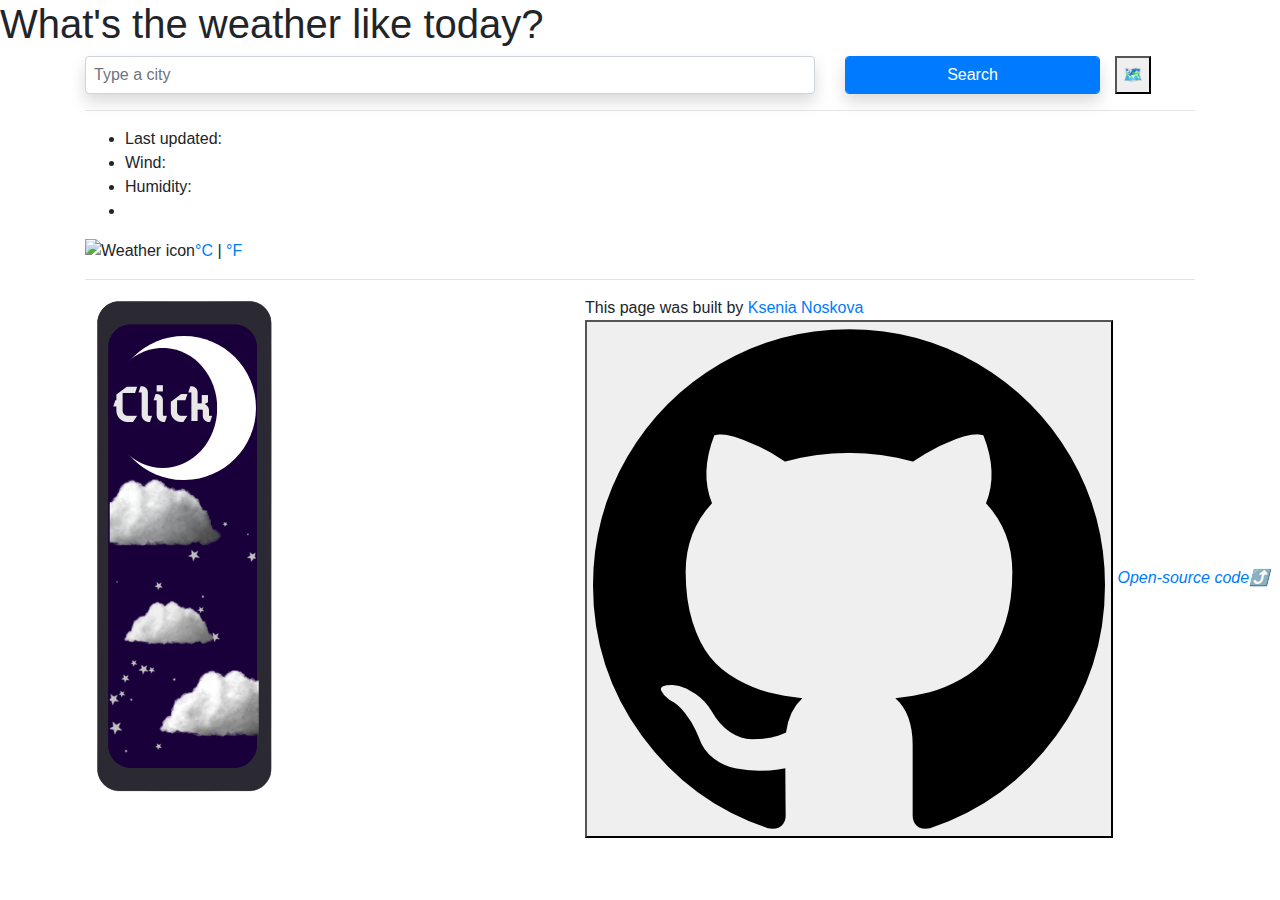
==== index(dark-theme).html @ c70a7c02 "Create index(dark-theme).html" ====
<!DOCTYPE html>
<html lang="en">
  <head>
    <link rel="icon" href="src/img/icon.png" type="image/png" />
    <meta charset="UTF-8" />
    <script src="https://unpkg.com/axios/dist/axios.min.js"></script>
    <meta name="viewport" content="width=device-width, initial-scale=1.0" />
    <meta http-equiv="X-UA-Compatible" content="ie=edge" />
    <link
      href="https://fonts.googleapis.com/css2?family=Amatic+SC&display=swap"
      rel="stylesheet"
    />
    <link
      href="https://fonts.googleapis.com/css2?family=Amita&display=swap"
      rel="stylesheet"
    />
    <link
      href="https://fonts.googleapis.com/css2?family=Tangerine&display=swap"
      rel="stylesheet"
    />
    <link
      href="https://fonts.googleapis.com/css2?family=Dosis:wght@200&display=swap"
      rel="stylesheet"
    />
    <link
      rel="stylesheet"
      href="https://stackpath.bootstrapcdn.com/bootstrap/4.3.1/css/bootstrap.min.css"
      integrity="sha384-ggOyR0iXCbMQv3Xipma34MD+dH/1fQ784/j6cY/iJTQUOhcWr7x9JvoRxT2MZw1T"
      crossorigin="anonymous"
    />
    <link rel="stylesheet" href="src/styles(dark-theme).css" />
    <title>Weather project</title>
  </head>

  <body>
    <header><h1>What's the weather like today?</h1></header>
    <div class="container">
      <div class="weather-app">
        <form class="search-form" id="search-form">
          <div class="row">
            <div class="col-8">
              <input
                type="search"
                placeholder="Type a city"
                autocomplete="off"
                id="city-input"
                class="form-control shadow p-2"
              />
            </div>
            <div class="col-3">
              <input
                type="submit"
                value="Search"
                class="form-control btn btn-primary shadow p-1"
              />
            </div>
            <button class="map" id="cur-location">🗺</button>
          </div>
        </form>
        <div class="info">
          <hr />
          <h2 id="urcity"></h2>
          <ul>
            <li>Last updated: <a id="date" class="color"></a></li>
            <li class="c-wind">Wind: <a id="wind" class="color"></a></li>
            <li class="c-humid">Humidity: <a id="humid" class="color"></a></li>
            <li id="desc" class="color"></li>
          </ul>
          <div class="block-temp row">
            <div class="col-6">
                
              <div class="clearfix weather-temperature">
                <img
                  src="http://openweathermap.org/img/wn/04d@2x.png"
                  alt="Weather icon"
                  id="w-icon"
                  class="float-left"
                />
                <div class="float-left">
                  <span class="temp" id="d-temp"></span>
                  <span class="units">
                    <a href="#" id="c-link" class="active">°C</a> |
                    <a id="f-link" href="#">°F</a></span
                  >
                </div>
              </div>
            </div>						
						</div>
          </div>
          <hr class="wf">
          <div class="weather-forecast" id="forecast">	
          </div>
          <p>
            <a href="index.html">
              <img src="src/img/moon.png" alt="moon" class="moon-icon float-left" border="0" />
            </a>
          </p>
        </div>
      </div>
    </div>
    <footer>
      This page was built by
      <a href="https://t.me/kse_nya22" target="_blank"> Ksenia Noskova </a>
      <div class="contact">
        <button
          onclick="document.location='https://github.com/Ksen-N/SC-challange4-week6-2-'"
          alt="_blank"
          class="git"
        >
          <img class="git-icon" src="src/img/git.png" alt="Github icon" />
        </button>
        <span
          ><a
            class="code-link"
            href="https://github.com/Ksen-N/H-w-SC-week7.git"
            alt="_blank"
            ><em>Open-source code⤴</em></a
          >
        </span>
      </div>
    </footer>
    <script src="src/index.js"></script>
  </body>
</html>
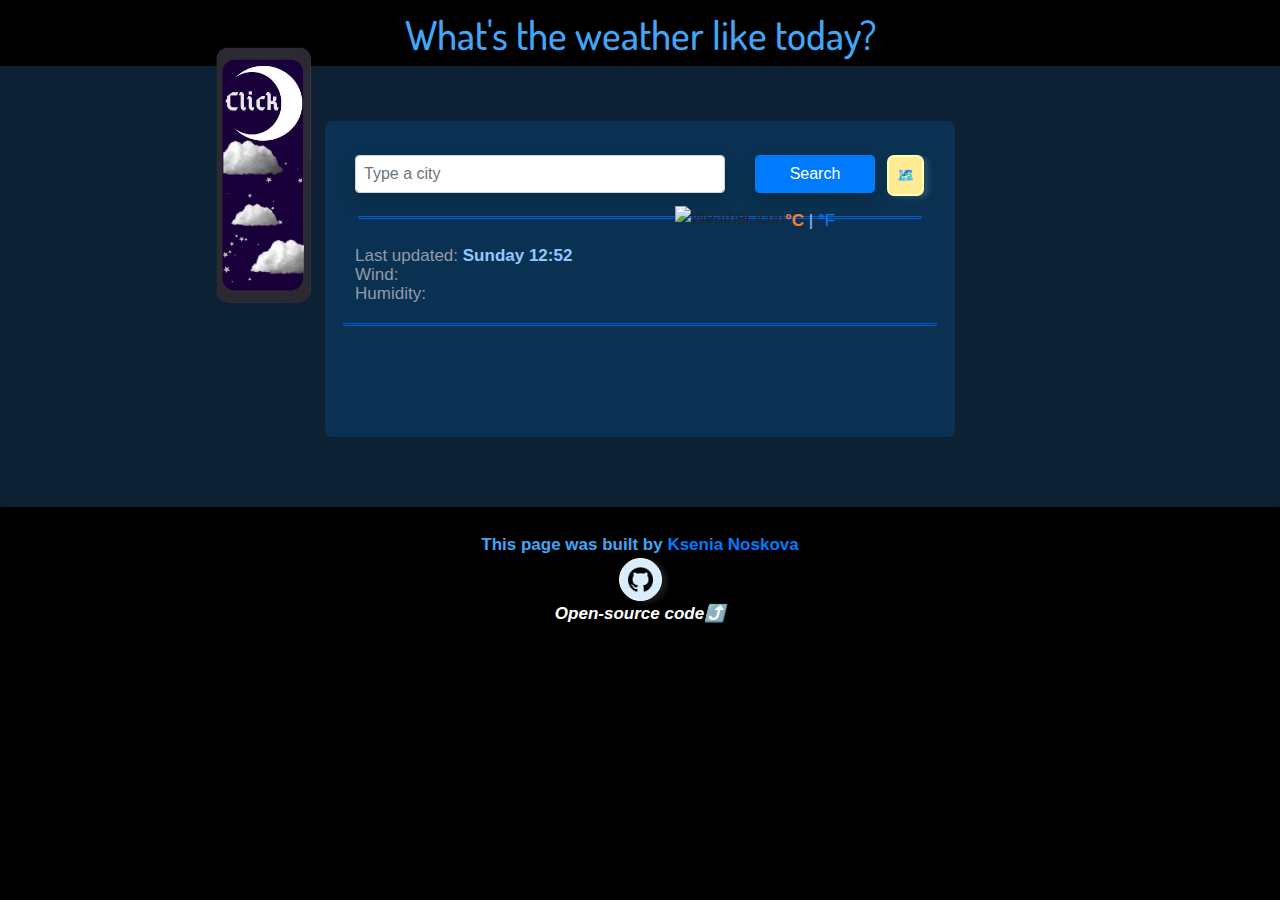
==== commit 7a0ee4c7: "Replace git-link" ====
--- a/index(dark-theme).html
+++ b/index(dark-theme).html
@@ -103,7 +103,7 @@
       <a href="https://t.me/kse_nya22" target="_blank"> Ksenia Noskova </a>
       <div class="contact">
         <button
-          onclick="document.location='https://github.com/Ksen-N/SC-challange4-week6-2-'"
+          onclick="document.location='https://github.com/Ksen-N/Weather-project'"
           alt="_blank"
           class="git"
         >
@@ -112,7 +112,7 @@
         <span
           ><a
             class="code-link"
-            href="https://github.com/Ksen-N/H-w-SC-week7.git"
+            href="https://github.com/Ksen-N/Weather-project"
             alt="_blank"
             ><em>Open-source code⤴</em></a
           >
--- a/src/styles(dark-theme).css
+++ b/src/styles(dark-theme).css
@@ -0,0 +1,233 @@
+body {
+  background: rgb(0, 0, 0);
+}
+header {
+  color: #42a5f5;
+  font-family: "Dosis", sans-serif;
+  text-align: center;
+  font-size: 30px;
+  font-weight: 800;
+  padding-top: 10px;
+}
+.container {
+  background: #0c2234;
+  padding-top: 35px;
+  padding-bottom: 65px;
+  max-width: 100%;
+  border-radius: 1px;
+}
+.weather-app {
+  background: #0a3151;
+  margin-top: 15px;
+  padding: 15px;
+  margin: 20px auto;
+  margin-bottom: 5px;
+  border-radius: 7px;
+  max-width: 630px;
+}
+form {
+  margin-top: 19px;
+  margin-left: 15px;
+  margin-right: 15px;
+}
+h2 {
+  color: rgb(255, 249, 198);
+  font-size: 35px;
+  font-weight: 900;
+  font-family: "Amatic SC", cursive;
+  line-height: 25px;
+  margin: 0;
+}
+
+ul {
+  margin: 0 0 10px;
+  padding: 0;
+}
+
+li {
+  color: #939aa9;
+  font-size: 17px;
+  font-weight: 200;
+  height: 19px;
+  line-height: 1.8;
+  list-style: none;
+}
+li:first-letter {
+  text-transform: capitalize;
+}
+.weather-icon {
+  height: 54px;
+  width: 64px;
+  margin-right: 10px;
+}
+.color {
+  color: rgb(146, 199, 255);
+  font-weight: bold;
+}
+#date {
+  color: rgb(146, 199, 255);
+}
+#wind {
+  color: rgb(146, 199, 255);
+}
+#humid {
+  color: rgb(146, 199, 255);
+}
+.temp {
+  color: rgb(255, 255, 255);
+  font-size: 75px;
+  font-weight: 450;
+  line-height: 1;
+}
+
+.units {
+  position: relative;
+  top: -43px;
+  font-size: 17px;
+  color: rgb(146, 199, 255);
+}
+
+.search-form {
+  margin-bottom: 20px;
+}
+.block-temp {
+  text-align: center;
+  position: relative;
+  right: -320px;
+  top: -126px;
+}
+
+.moon-icon {
+  height: 260px;
+  width: 270px;
+  margin-right: 15px;
+  margin-left: -130px;
+  margin-bottom: 30px;
+  margin-top: -377px;
+  float: left;
+}
+footer {
+  color: #42a5f5;
+  text-align: center;
+  font-size: 17px;
+  font-weight: 800;
+  padding-bottom: 15px;
+  margin-top: 25px;
+}
+.map {
+  background: hsl(49, 100%, 79%);
+  display: block;
+  margin-left: -3px;
+  color: white;
+  padding: 8px;
+  font-size: 14px;
+  border: 2px solid rgb(255, 255, 182);
+  border-radius: 7px;
+  box-shadow: 5px 2px 5px rgba(255, 255, 255, 0.123);
+  transition: all 200ms ease-in-out;
+}
+
+.map:hover {
+  opacity: 0.9;
+  cursor: pointer;
+  border: 2px solid rgb(255, 196, 0);
+  background: rgb(255, 227, 135);
+  box-shadow: 5px 5px 10px rgba(253, 255, 143, 0.377);
+}
+.clearfix {
+  margin-top: 5px;
+}
+.git-icon {
+  height: 25px;
+  width: 25px;
+}
+.git {
+  background: rgb(217, 237, 253);
+  display: block;
+  margin: 0 auto;
+  color: white;
+  padding: 8px;
+  font-size: 10px;
+  border: 1px solid rgb(255, 255, 255);
+  border-radius: 35px;
+  box-shadow: 5px 2px 5px rgba(217, 237, 253, 0.123);
+  transition: all 200ms ease-in-out;
+}
+.git:hover {
+  opacity: 0.9;
+  cursor: pointer;
+  border: 1px solid rgb(0, 0, 0);
+  background: rgb(0, 216, 173);
+  box-shadow: 5px 5px 10px rgba(0, 216, 173, 0.767);
+}
+.code-link {
+  color: rgb(255, 255, 255);
+  text-align: center;
+  font-weight: 550;
+}
+
+.info {
+  margin-left: 15px;
+  margin-right: 15px;
+}
+.weather-temperature .active {
+  color: #fe7e29;
+  cursor: default;
+  font-weight: bold;
+}
+
+.weather-temperature .active:hover {
+  text-decoration: none;
+}
+.weather-forecast {
+  text-align: center;
+  position: relative;
+  top: -40px;
+  color: rgb(255, 255, 255);
+  margin-left: 15px;
+  margin-bottom: -26px;
+  margin-right: 15px;
+}
+.weather-forecast-date {
+  opacity: 0.8;
+  font-size: 18px;
+  text-align: center;
+}
+.weather-forecast-temperatures {
+  font-size: 15px;
+}
+.weather-forecast-temperature-min {
+  color: rgb(0, 255, 221);
+  opacity: 0.8;
+  font-weight: 400;
+}
+.weather-forecast-temperature-max {
+  font-weight: 500;
+  color: #fe7e29;
+}
+.wf {
+  position: relative;
+  top: -100px;
+}
+hr {
+  color: #0459d5;
+  height: 2px;
+  border-top: 3px double #0459d5;
+  max-width: 99%;
+  margin-bottom: 20px;
+}
+.forecast-block {
+  background: #0a3151;
+  border: 1px solid #0a3151;
+  border-radius: 6px;
+  padding: 2px 0px;
+  margin: 2px 5px;
+  max-width: 80px;
+  margin: 0 auto;
+  position: relative;
+  top: -55px;
+  transition: all 200ms ease-in-out;
+}
+.forecast-block:hover {
+  background: rgba(112, 196, 202, 0.507);
+}
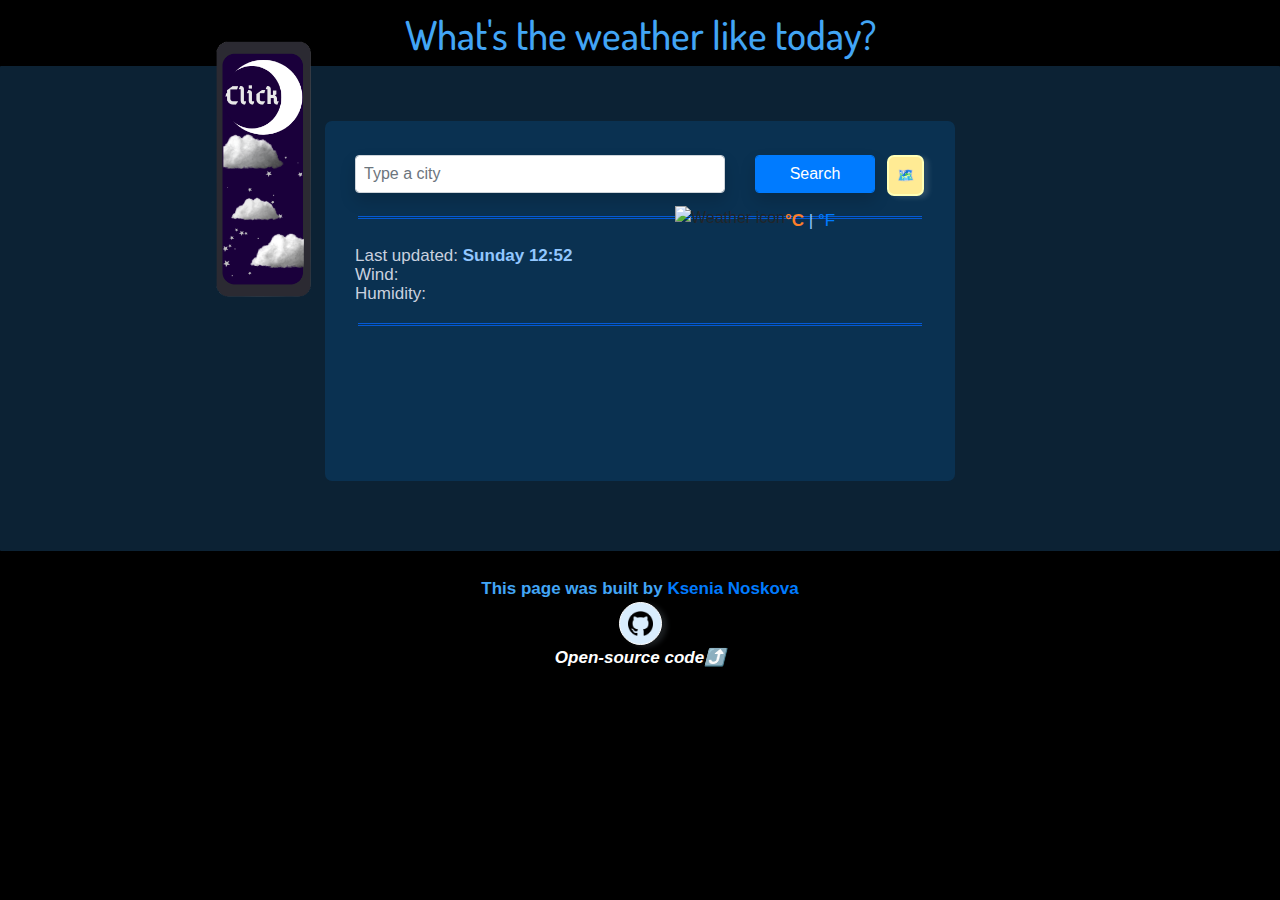
==== commit 1e6c35fb: "Update index(dark-theme).html" ====
--- a/index(dark-theme).html
+++ b/index(dark-theme).html
@@ -103,7 +103,7 @@
       <a href="https://t.me/kse_nya22" target="_blank"> Ksenia Noskova </a>
       <div class="contact">
         <button
-          onclick="document.location='https://github.com/Ksen-N/Weather-project'"
+          onclick="document.location='https://github.com/Ksen-N/SC-challange4-week6-2-'"
           alt="_blank"
           class="git"
         >
@@ -112,7 +112,7 @@
         <span
           ><a
             class="code-link"
-            href="https://github.com/Ksen-N/Weather-project"
+            href="https://github.com/Ksen-N/H-w-SC-week7.git"
             alt="_blank"
             ><em>Open-source code⤴</em></a
           >
--- a/src/styles(dark-theme).css
+++ b/src/styles(dark-theme).css
@@ -24,6 +24,7 @@
   margin-bottom: 5px;
   border-radius: 7px;
   max-width: 630px;
+  max-height: 425px;
 }
 form {
   margin-top: 19px;
@@ -31,7 +32,7 @@
   margin-right: 15px;
 }
 h2 {
-  color: rgb(255, 249, 198);
+  color: #e6d181;
   font-size: 35px;
   font-weight: 900;
   font-family: "Amatic SC", cursive;
@@ -45,7 +46,7 @@
 }
 
 li {
-  color: #939aa9;
+  color: #c9d0df;
   font-size: 17px;
   font-weight: 200;
   height: 19px;
@@ -103,7 +104,7 @@
   margin-right: 15px;
   margin-left: -130px;
   margin-bottom: 30px;
-  margin-top: -377px;
+  margin-top: -411px;
   float: left;
 }
 footer {
@@ -182,10 +183,10 @@
 .weather-forecast {
   text-align: center;
   position: relative;
-  top: -40px;
+  top: -50px;
   color: rgb(255, 255, 255);
   margin-left: 15px;
-  margin-bottom: -26px;
+  padding-bottom: 2px;
   margin-right: 15px;
 }
 .weather-forecast-date {
@@ -208,6 +209,7 @@
 .wf {
   position: relative;
   top: -100px;
+  max-width: 94%;
 }
 hr {
   color: #0459d5;
@@ -225,7 +227,7 @@
   max-width: 80px;
   margin: 0 auto;
   position: relative;
-  top: -55px;
+  top: -52px;
   transition: all 200ms ease-in-out;
 }
 .forecast-block:hover {
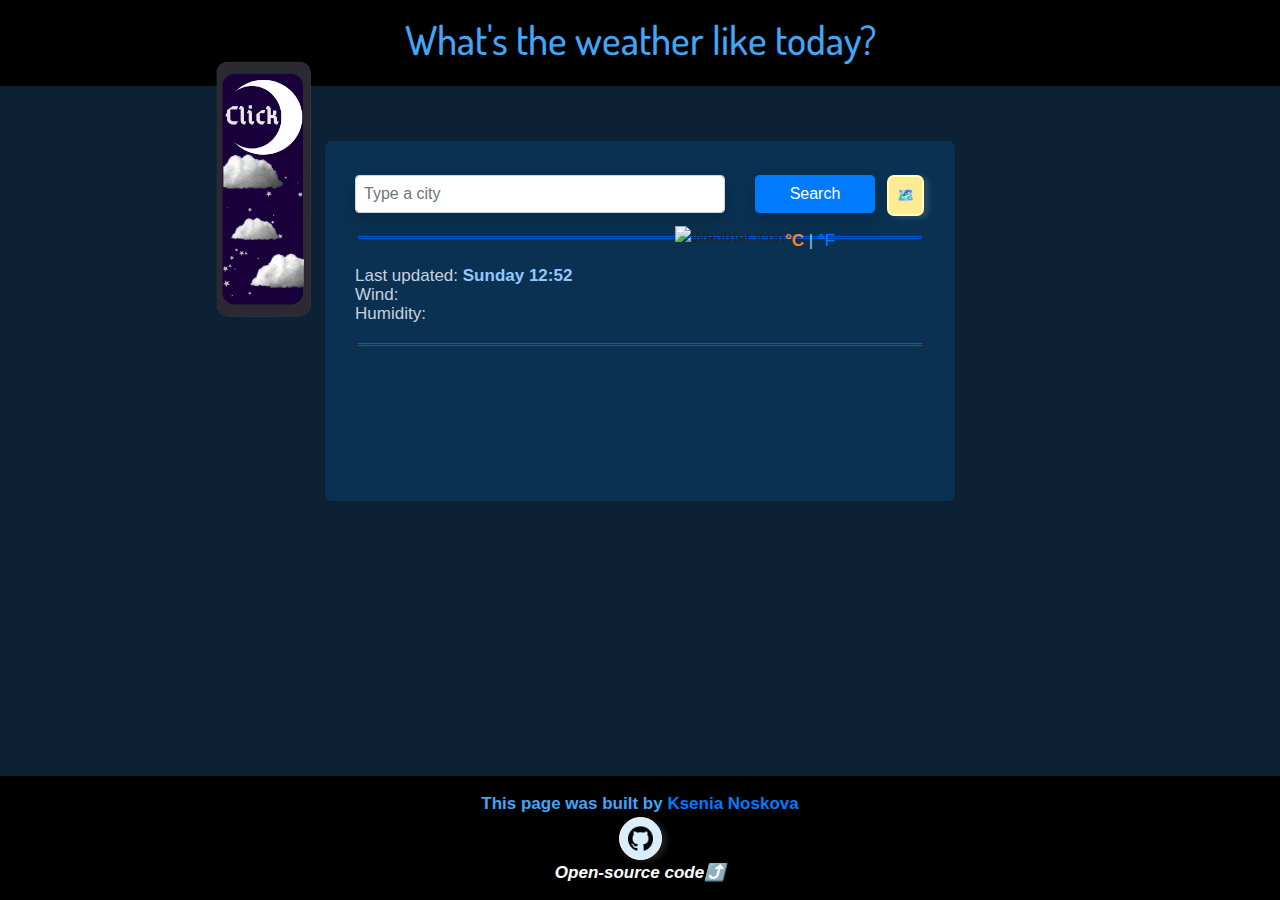
==== commit 4f037148: "Update index(dark-theme).html" ====
--- a/index(dark-theme).html
+++ b/index(dark-theme).html
@@ -33,92 +33,98 @@
   </head>
 
   <body>
-    <header><h1>What's the weather like today?</h1></header>
-    <div class="container">
-      <div class="weather-app">
-        <form class="search-form" id="search-form">
-          <div class="row">
-            <div class="col-8">
-              <input
-                type="search"
-                placeholder="Type a city"
-                autocomplete="off"
-                id="city-input"
-                class="form-control shadow p-2"
-              />
+    <div class="page">
+      <header><h1>What's the weather like today?</h1></header>
+      <div class="container">
+        <div class="weather-app">
+          <form class="search-form" id="search-form">
+            <div class="row">
+              <div class="col-8">
+                <input
+                  type="search"
+                  placeholder="Type a city"
+                  autocomplete="off"
+                  id="city-input"
+                  class="form-control shadow p-2"
+                />
+              </div>
+              <div class="col-3">
+                <input
+                  type="submit"
+                  value="Search"
+                  class="form-control btn btn-primary shadow p-1"
+                />
+              </div>
+              <button class="map" id="cur-location">🗺</button>
             </div>
-            <div class="col-3">
-              <input
-                type="submit"
-                value="Search"
-                class="form-control btn btn-primary shadow p-1"
-              />
-            </div>
-            <button class="map" id="cur-location">🗺</button>
-          </div>
-        </form>
-        <div class="info">
-          <hr />
-          <h2 id="urcity"></h2>
-          <ul>
-            <li>Last updated: <a id="date" class="color"></a></li>
-            <li class="c-wind">Wind: <a id="wind" class="color"></a></li>
-            <li class="c-humid">Humidity: <a id="humid" class="color"></a></li>
-            <li id="desc" class="color"></li>
-          </ul>
-          <div class="block-temp row">
-            <div class="col-6">
-                
-              <div class="clearfix weather-temperature">
-                <img
-                  src="http://openweathermap.org/img/wn/04d@2x.png"
-                  alt="Weather icon"
-                  id="w-icon"
-                  class="float-left"
-                />
-                <div class="float-left">
-                  <span class="temp" id="d-temp"></span>
-                  <span class="units">
-                    <a href="#" id="c-link" class="active">°C</a> |
-                    <a id="f-link" href="#">°F</a></span
-                  >
+          </form>
+          <div class="info">
+            <hr />
+            <h2 id="urcity"></h2>
+            <ul>
+              <li>Last updated: <a id="date" class="color"></a></li>
+              <li class="c-wind">Wind: <a id="wind" class="color"></a></li>
+              <li class="c-humid">
+                Humidity: <a id="humid" class="color"></a>
+              </li>
+              <li id="desc" class="color"></li>
+            </ul>
+            <div class="block-temp row">
+              <div class="col-6">
+                <div class="clearfix weather-temperature">
+                  <img
+                    src="http://openweathermap.org/img/wn/04d@2x.png"
+                    alt="Weather icon"
+                    id="w-icon"
+                    class="float-left"
+                  />
+                  <div class="float-left">
+                    <span class="temp" id="d-temp"></span>
+                    <span class="units">
+                      <a href="#" id="c-link" class="active">°C</a> |
+                      <a id="f-link" href="#">°F</a></span
+                    >
+                  </div>
                 </div>
               </div>
-            </div>						
-						</div>
+            </div>
           </div>
-          <hr class="wf">
-          <div class="weather-forecast" id="forecast">	
-          </div>
+          <hr class="wf" />
+          <div class="weather-forecast" id="forecast"></div>
           <p>
             <a href="index.html">
-              <img src="src/img/moon.png" alt="moon" class="moon-icon float-left" border="0" />
+              <img
+                src="src/img/moon.png"
+                alt="moon"
+                class="moon-icon float-left"
+                border="0"
+              />
             </a>
           </p>
         </div>
       </div>
+      <footer>
+        This page was built by
+        <a href="https://t.me/kse_nya22" target="_blank"> Ksenia Noskova </a>
+        <div class="contact">
+          <button
+            onclick="document.location='https://github.com/Ksen-N/Weather-project'"
+            alt="_blank"
+            class="git"
+          >
+            <img class="git-icon" src="src/img/git.png" alt="Github icon" />
+          </button>
+          <span
+            ><a
+              class="code-link"
+              href="https://github.com/Ksen-N/Weather-project"
+              alt="_blank"
+              ><em>Open-source code⤴</em></a
+            >
+          </span>
+        </div>
+      </footer>
     </div>
-    <footer>
-      This page was built by
-      <a href="https://t.me/kse_nya22" target="_blank"> Ksenia Noskova </a>
-      <div class="contact">
-        <button
-          onclick="document.location='https://github.com/Ksen-N/SC-challange4-week6-2-'"
-          alt="_blank"
-          class="git"
-        >
-          <img class="git-icon" src="src/img/git.png" alt="Github icon" />
-        </button>
-        <span
-          ><a
-            class="code-link"
-            href="https://github.com/Ksen-N/H-w-SC-week7.git"
-            alt="_blank"
-            ><em>Open-source code⤴</em></a
-          >
-        </span>
-      </div>
-    </footer>
     <script src="src/index.js"></script>
   </body>
 </html>
--- a/src/styles(dark-theme).css
+++ b/src/styles(dark-theme).css
@@ -1,13 +1,21 @@
 body {
-  background: rgb(0, 0, 0);
+  background: #0c2234;
+}
+.page {
+  overflow: hidden;
+  display: flex;
+  flex-direction: column;
+  min-height: 100vh;
 }
 header {
   color: #42a5f5;
+  background: rgba(0, 0, 0);
   font-family: "Dosis", sans-serif;
   text-align: center;
   font-size: 30px;
   font-weight: 800;
-  padding-top: 10px;
+  padding-top: 15px;
+  padding-bottom: 15px;
 }
 .container {
   background: #0c2234;
@@ -109,11 +117,13 @@
 }
 footer {
   color: #42a5f5;
+  background: rgba(0, 0, 0);
   text-align: center;
   font-size: 17px;
   font-weight: 800;
   padding-bottom: 15px;
-  margin-top: 25px;
+  padding-top: 15px;
+  margin-top: auto;
 }
 .map {
   background: hsl(49, 100%, 79%);
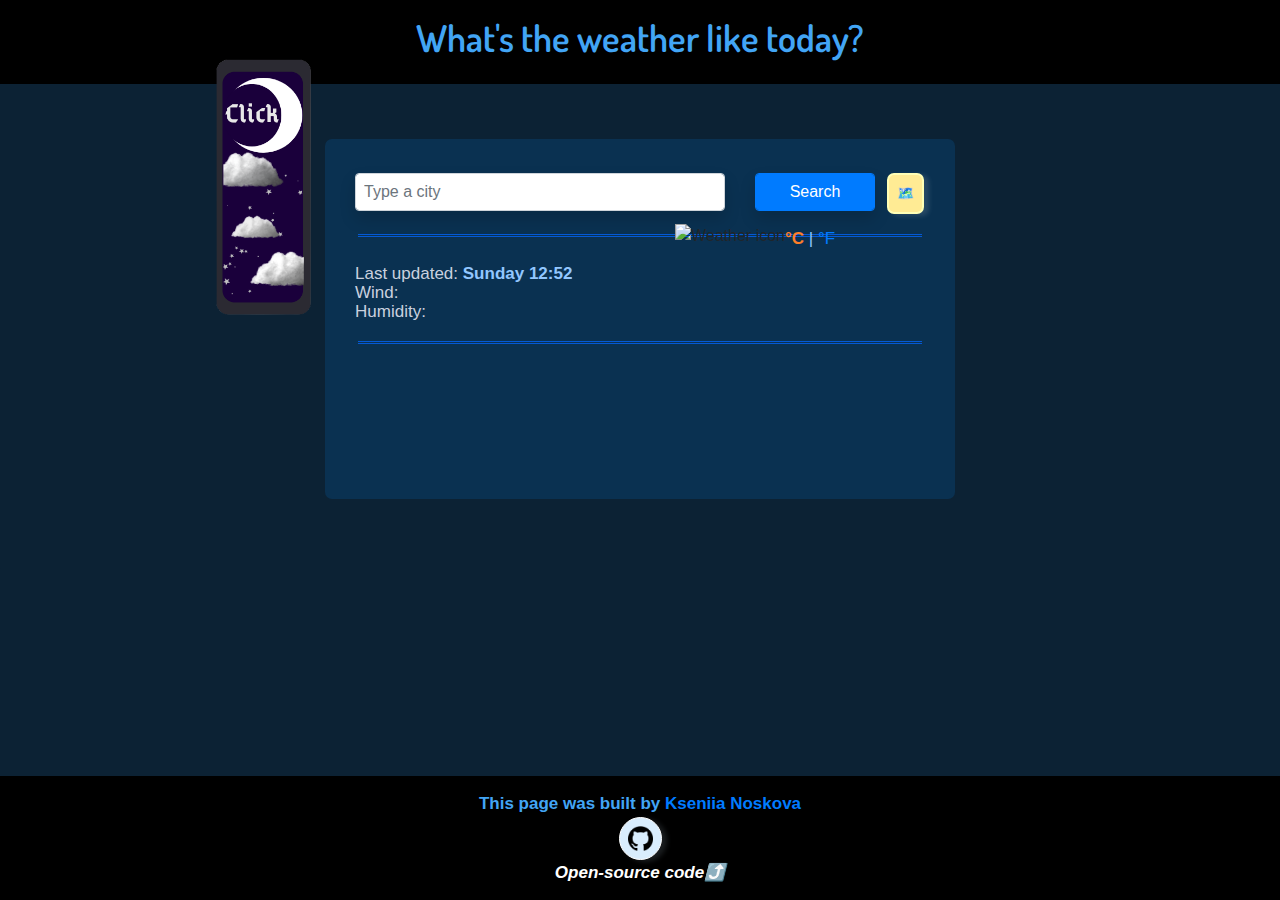
==== commit 5d959eb1: "Update index(dark-theme).html" ====
--- a/index(dark-theme).html
+++ b/index(dark-theme).html
@@ -105,7 +105,7 @@
       </div>
       <footer>
         This page was built by
-        <a href="https://t.me/kse_nya22" target="_blank"> Ksenia Noskova </a>
+        <a href="https://t.me/kse_nya22" target="_blank"> Kseniia Noskova </a>
         <div class="contact">
           <button
             onclick="document.location='https://github.com/Ksen-N/Weather-project'"
--- a/src/styles(dark-theme).css
+++ b/src/styles(dark-theme).css
@@ -7,15 +7,16 @@
   flex-direction: column;
   min-height: 100vh;
 }
+h1,
 header {
   color: #42a5f5;
   background: rgba(0, 0, 0);
   font-family: "Dosis", sans-serif;
   text-align: center;
-  font-size: 30px;
-  font-weight: 800;
-  padding-top: 15px;
-  padding-bottom: 15px;
+  font-size: 37px;
+  font-weight: 600;
+  padding-top: 8px;
+  padding-bottom: 8px;
 }
 .container {
   background: #0c2234;
